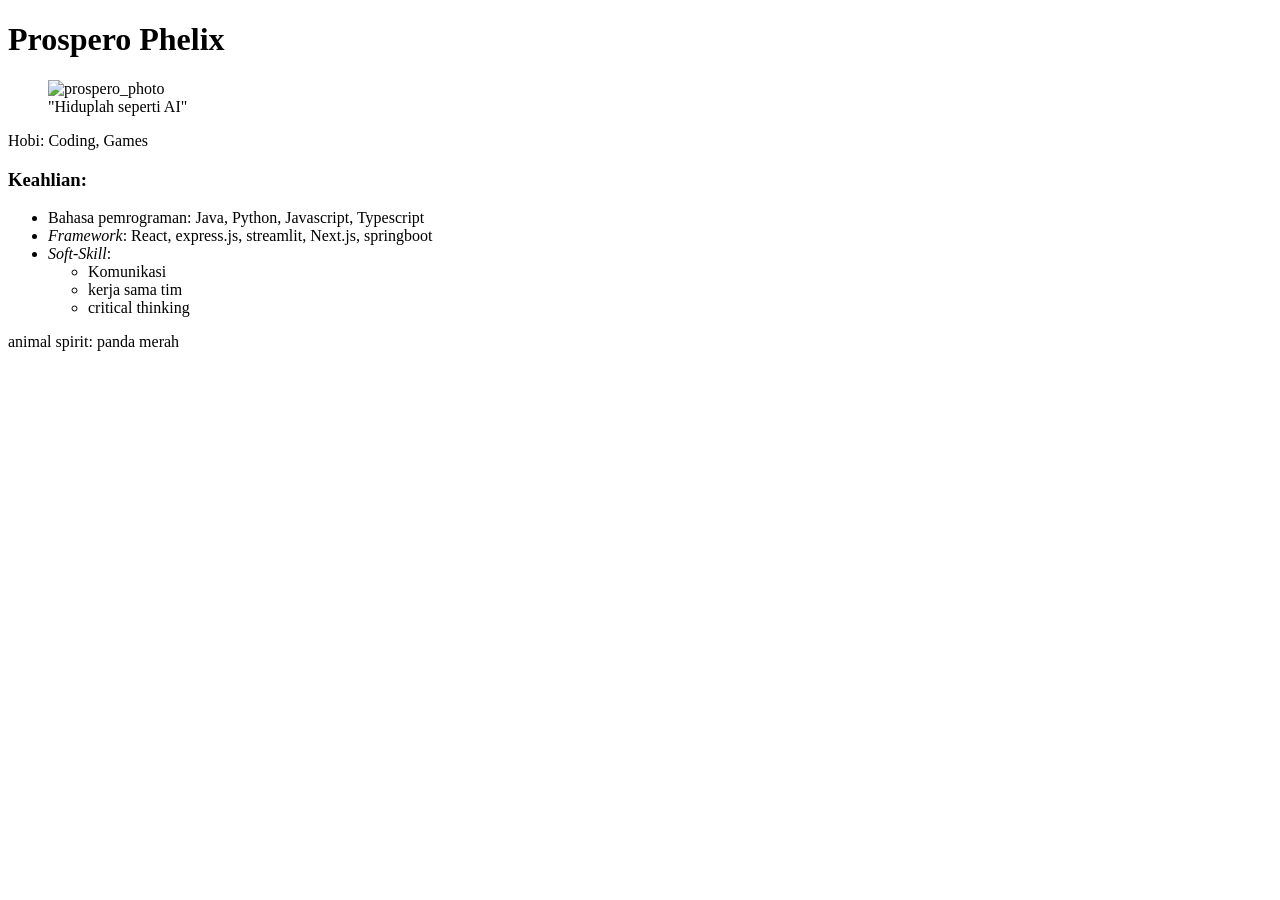
==== prospero.html @ ac647804 "feat: prospero profile page" ====
<!DOCTYPE html>
<html lang="en">

<head>
    <meta charset="UTF-8">
    <meta name="viewport" content="width=device-width, initial-scale=1.0">
    <title>Prospero Phelix</title>
</head>

<body>
    <h1>Prospero Phelix</h1>
    <figure>
        <img src="/asset/Prospero.webp" alt="prospero_photo">
        <figcaption>"Hiduplah seperti AI"</figcaption>
    </figure>
    <div>
        <p>Hobi: Coding, Games</p>
        <h3>Keahlian:</h3>
        <ul>
            <li>Bahasa pemrograman: Java, Python, Javascript, Typescript</li>
            <li><i>Framework</i>: React, express.js, streamlit, Next.js, springboot</li>
            <li><i>Soft-Skill</i>:
                <ul>
                    <li>Komunikasi</li>
                    <li>kerja sama tim</li>
                    <li>critical thinking</li>
                </ul>
            </li>
        </ul>
        <p>animal spirit: panda merah</p>
    </div>

</body>

</html>
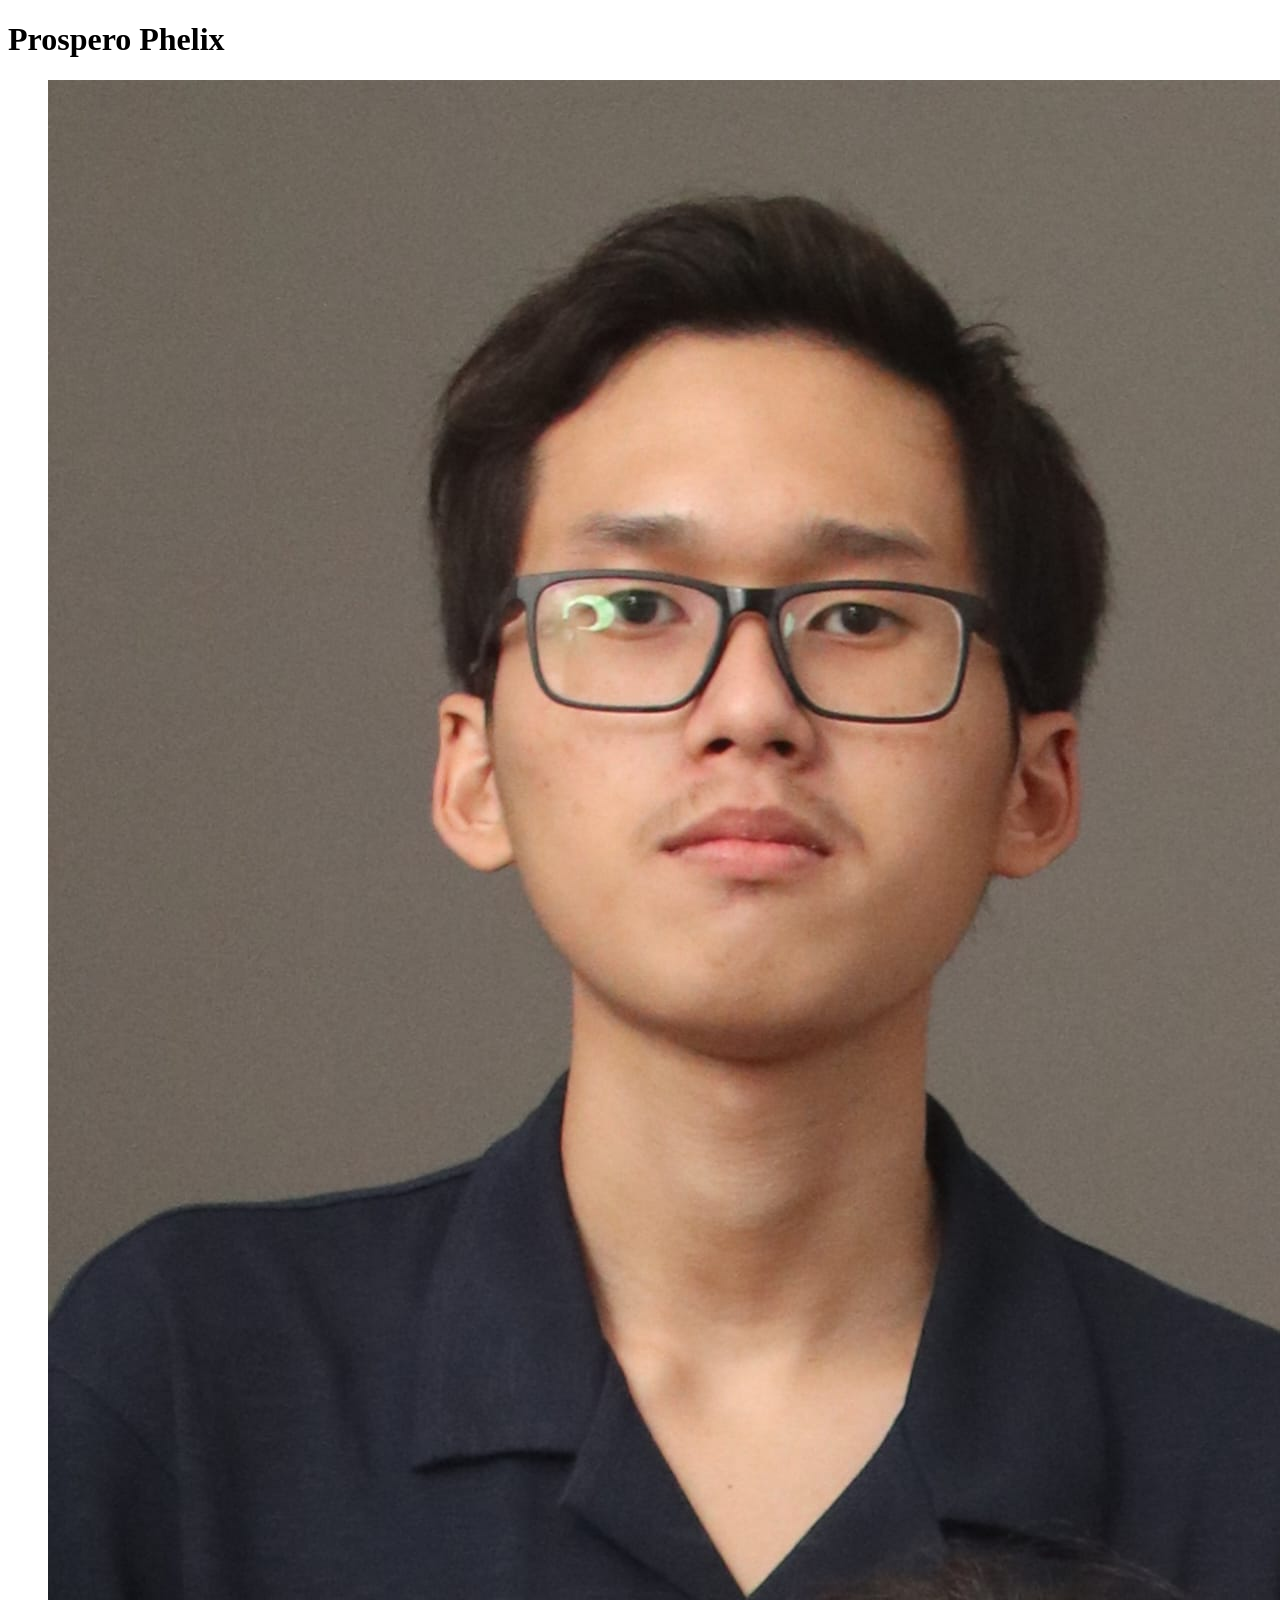
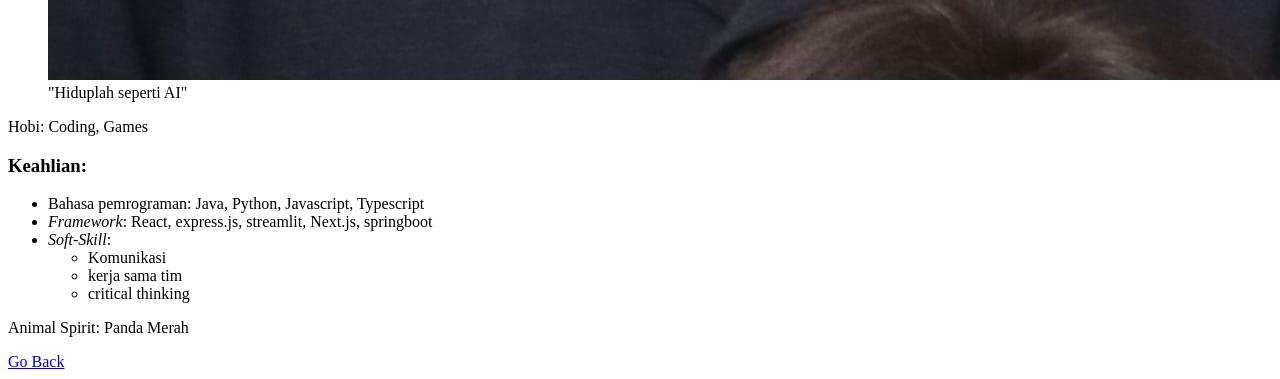
==== commit 8d196c36: "Smabungin dan benerin team profiles and image paths" ====
--- a/prospero.html
+++ b/prospero.html
@@ -10,7 +10,7 @@
 <body>
     <h1>Prospero Phelix</h1>
     <figure>
-        <img src="/asset/Prospero.webp" alt="prospero_photo">
+        <img src="/images/prospero.jpeg" alt="prospero_photo">
         <figcaption>"Hiduplah seperti AI"</figcaption>
     </figure>
     <div>
@@ -27,9 +27,10 @@
                 </ul>
             </li>
         </ul>
-        <p>animal spirit: panda merah</p>
+        <p>Animal Spirit: Panda Merah</p>
     </div>
 
+    <a href="index.html">Go Back</a>
 </body>
 
 </html>
